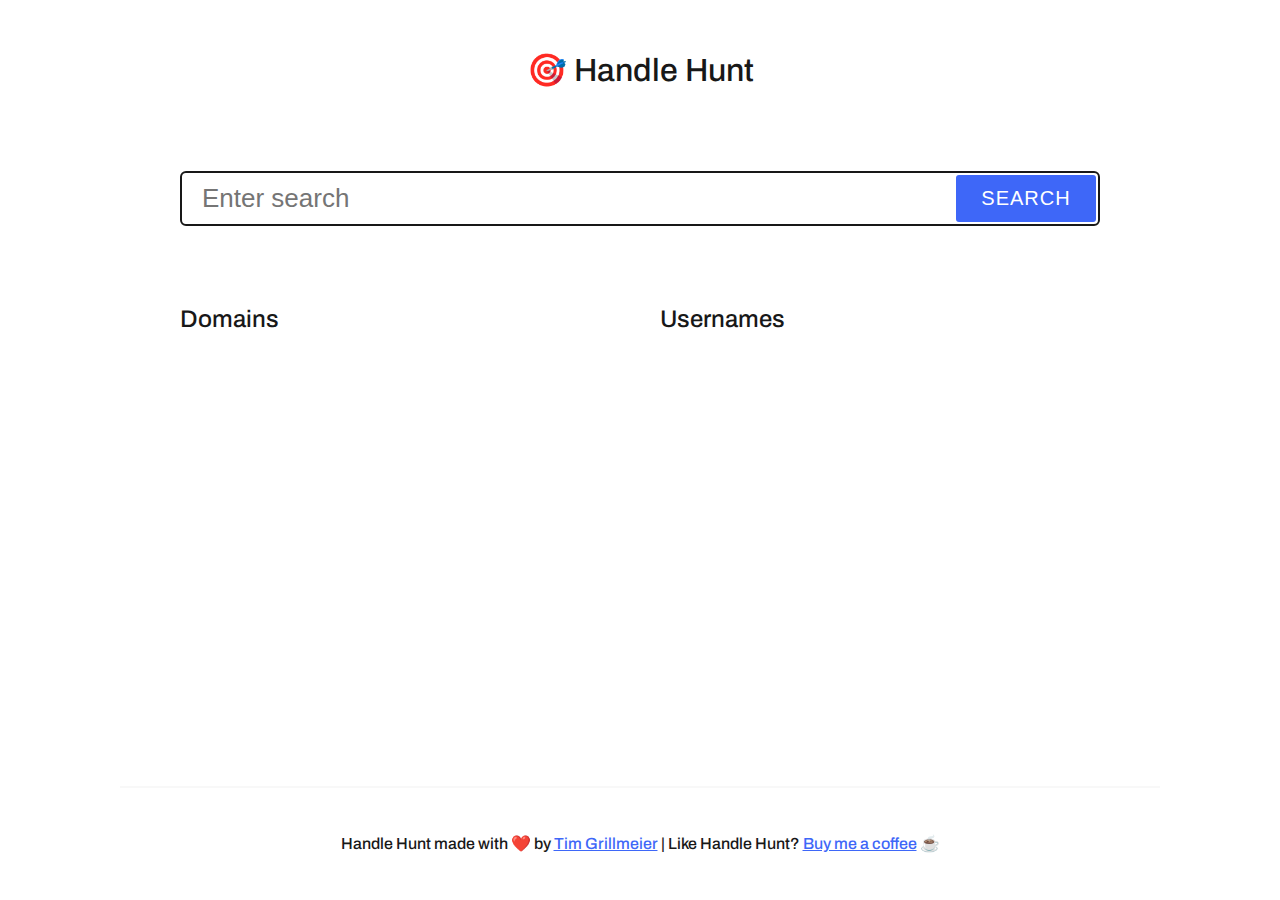
==== index.html @ 6eaf61cf "Handle Hunt v1" ====
<!DOCTYPE html>
<html lang="en">
	<head>
		<meta charset="utf-8">
		<meta name="viewport" content="width=device-width, initial-scale=1">
		<title>🎯 Handle Hunt | Domain & Username Search</title>
		<meta name="description" content="Domain & Username Search without the BS. Search for available business name domains across popular social media platforms and conventional domains.">
		<meta name="author" content="Tim Grillmeier">
		
		<link rel="stylesheet" href="/index.css">

		<link rel="preconnect" href="https://fonts.googleapis.com">
		<link rel="preconnect" href="https://fonts.gstatic.com" crossorigin>
		<link href="https://fonts.googleapis.com/css2?family=Archivo:wght@500&display=swap" rel="stylesheet">

		<link rel="apple-touch-icon" sizes="57x57" href="/favicon/apple-icon-57x57.png">
		<link rel="apple-touch-icon" sizes="60x60" href="/favicon/apple-icon-60x60.png">
		<link rel="apple-touch-icon" sizes="72x72" href="/favicon/apple-icon-72x72.png">
		<link rel="apple-touch-icon" sizes="76x76" href="/favicon/apple-icon-76x76.png">
		<link rel="apple-touch-icon" sizes="114x114" href="/favicon/apple-icon-114x114.png">
		<link rel="apple-touch-icon" sizes="120x120" href="/favicon/apple-icon-120x120.png">
		<link rel="apple-touch-icon" sizes="144x144" href="/favicon/apple-icon-144x144.png">
		<link rel="apple-touch-icon" sizes="152x152" href="/favicon/apple-icon-152x152.png">
		<link rel="apple-touch-icon" sizes="180x180" href="/favicon/apple-icon-180x180.png">
		<link rel="icon" type="image/png" sizes="192x192"  href="/favicon/android-icon-192x192.png">
		<link rel="icon" type="image/png" sizes="32x32" href="/favicon/favicon-32x32.png">
		<link rel="icon" type="image/png" sizes="96x96" href="/favicon/favicon-96x96.png">
		<link rel="icon" type="image/png" sizes="16x16" href="/favicon/favicon-16x16.png">
		<link rel="manifest" href="/favicon/manifest.json">
		<meta name="msapplication-TileColor" content="#ffffff">
		<meta name="msapplication-TileImage" content="/favicon/ms-icon-144x144.png">
		<meta name="theme-color" content="#ffffff">
	</head>
	<body>
		<header>
			<div class="container-content">
				<h1>🎯 Handle Hunt</h1>
			</div>
		</header>
		<div class="container-body">
			<div class="container-content">
				<div id="search" class="container-search">
					<form>
						<input id="searchterms" type="text" placeholder="Enter search">
						<button type="submit">Search</button>
					</form>
				</div>
				<div id="results" class="container-results">
					<div class="container-results-lists">
						<div class="col col-1">
							<h2>Domains</h2>
							<div id="results-list-domains">
							</div>
						</div>
						<div class="col col-2">
							<h2>Usernames</h2>
							<div id="results-list-usernames">
							</div>
						</div>
					</div>
				</div>
			</div>
		</div>
		<footer>
			<div class="container-content">
				<p>Handle Hunt made with ❤️ by <a href="https://timgrillmeier.com" target="_blank">Tim Grillmeier</a> | Like Handle Hunt? <a href="https://www.buymeacoffee.com/timgrillmeier" target="_blank">Buy me a coffee</a> ☕</p>
			</div>
		</footer>

		<script src="https://ajax.googleapis.com/ajax/libs/jquery/3.6.0/jquery.min.js"></script>
		<script src="/index.js"></script>

	</body>
</html>
---- index.css ----
body {
	font-family: 'Archivo', sans-serif;
	font-size: 16px;
	font-weight: 500;
	margin: 0;
	color: #181818;
}

h1, h2, h3, h4, h5 {
	font-weight:  500;
}

a {
	color: #3E67F8;
}

header {
	text-align: center;
}

footer {
	text-align: center;
	/*background: #f8f8f8;*/
}

footer .container-content {
	border-top: 2px solid #f8f8f8;
}

.container-body {
	min-height: calc(100vh - 137px - 118px);
}

.container-content {
	padding:  30px 60px;
	max-width: 920px;
	margin:  0 auto;
}

#search,
.container-search {
	width:  100%;
	border: 2px solid #181818;
	border-radius: 6px;
	box-sizing: border-box;
	font-size: 26px;
}

.container-search input[type="text"] {
	width:  calc(100% - 140px);
	border: none;
	border-radius: 6px;
	box-sizing: border-box;
	font-size: 26px;
	padding: 10px 20px;
}

.container-search input[type="text"]:focus {
	outline: none !important;
}

.container-search button[type="submit"] {
	font-size: 20px;
	text-transform: uppercase;
	background: #3E67F8;
	color: white;
	border:  none;
	border-radius: 3px;
	padding: 12px 20px;
	width: 140px;
	box-sizing: border-box;
	margin-left: -7px;
	display: inline-block;
	position: relative;
	top: -2px;
	letter-spacing: 1px;
	cursor: pointer;
	transition: opacity 250ms;
}

.container-search button[type="submit"]:hover {
	opacity:  0.8;
}

#results,
.container-results {
	padding-top: 60px;
}

.container-results-lists {
	overflow: auto;
}

.container-results-lists .col {
	float:  left;
	width: calc(50%);
	box-sizing: border-box;
}

.container-results-lists .col.col-1 {
	padding-right: 20px;
}

.container-results-lists .col.col-2 {
	padding-left: 20px;
}
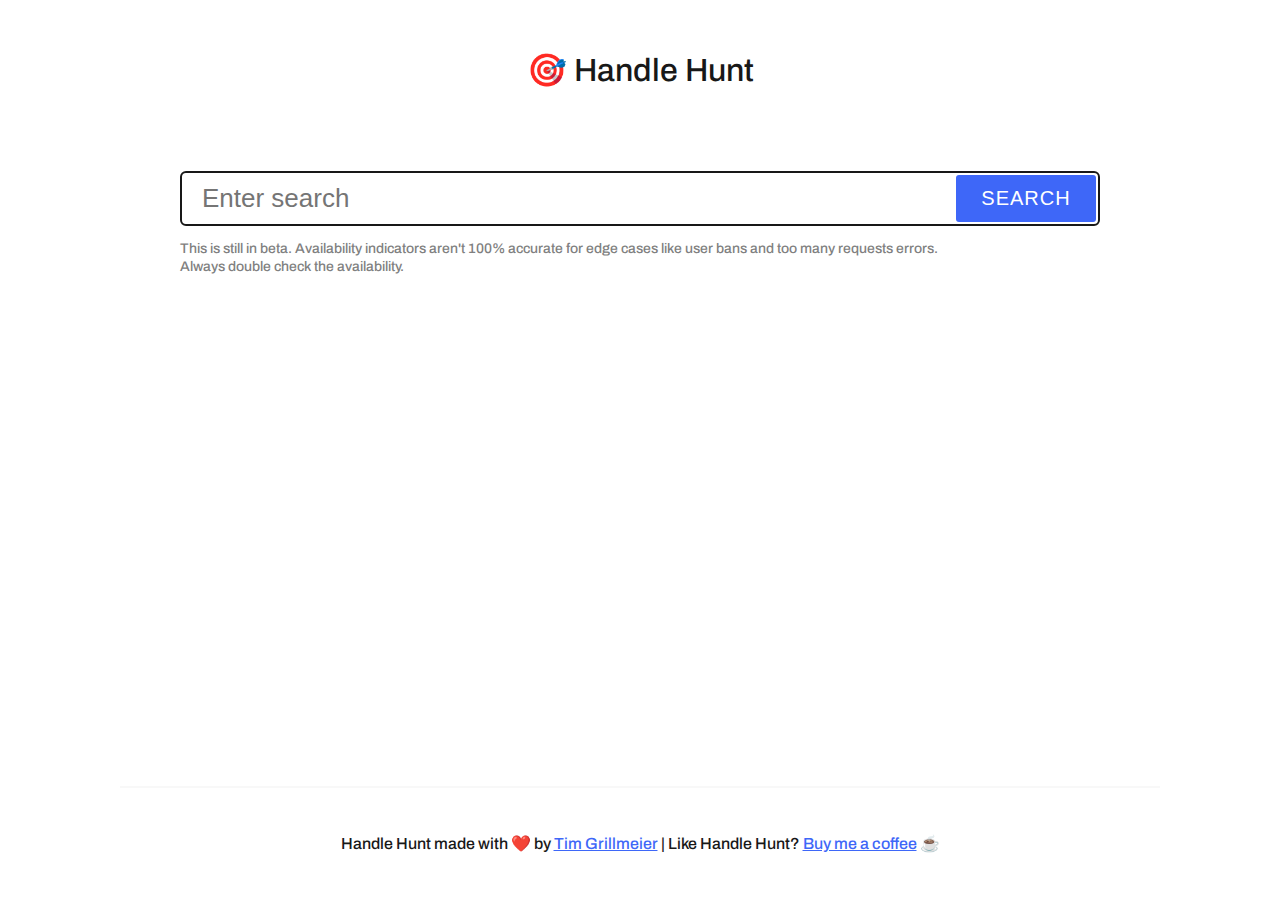
==== commit f2e905c3: "Added dynamic title display, better domain list styles, added disclaimer" ====
--- a/index.html
+++ b/index.html
@@ -30,6 +30,16 @@
 		<meta name="msapplication-TileColor" content="#ffffff">
 		<meta name="msapplication-TileImage" content="/favicon/ms-icon-144x144.png">
 		<meta name="theme-color" content="#ffffff">
+
+		<!-- Global site tag (gtag.js) - Google Analytics -->
+		<script async src="https://www.googletagmanager.com/gtag/js?id=G-52L77NVN3F"></script>
+		<script>
+			window.dataLayer = window.dataLayer || [];
+			function gtag(){dataLayer.push(arguments);}
+			gtag('js', new Date());
+
+			gtag('config', 'G-52L77NVN3F');
+		</script>
 	</head>
 	<body>
 		<header>
@@ -45,16 +55,17 @@
 						<button type="submit">Search</button>
 					</form>
 				</div>
+				<p class="disclaimer">This is still in beta. Availability indicators aren't 100% accurate for edge cases like user bans and too many requests errors.<br>Always double check the availability.</p>
 				<div id="results" class="container-results">
 					<div class="container-results-lists">
 						<div class="col col-1">
-							<h2>Domains</h2>
-							<div id="results-list-domains">
+							<h2 style="display: none;" class="col-heading">Usernames</h2>
+							<div id="results-list-usernames">
 							</div>
 						</div>
 						<div class="col col-2">
-							<h2>Usernames</h2>
-							<div id="results-list-usernames">
+							<h2 style="display: none;" class="col-heading">Domains</h2>
+							<div id="results-list-domains">
 							</div>
 						</div>
 					</div>
--- a/index.css
+++ b/index.css
@@ -35,6 +35,19 @@
 	padding:  30px 60px;
 	max-width: 920px;
 	margin:  0 auto;
+}
+
+.disclaimer {
+	font-size: 14px;
+	pointer-events: none;
+	line-height: 18px;
+	color: grey;
+}
+
+@media screen and (max-width: 550px) {
+	.container-content {
+		padding:  20px 20px;
+	}
 }
 
 #search,
@@ -78,6 +91,25 @@
 	transition: opacity 250ms;
 }
 
+@media screen and (max-width: 550px) {
+	.container-search {
+		width:  100%;
+	}
+
+	.container-search input[type="text"] {
+		font-size: 18px;
+		width:  calc(100% - 100px);
+		padding: 10px 15px;
+	}
+
+	.container-search button[type="submit"] {
+		padding: 10px 10px 9px;
+		font-size: 16px;
+		width: 100px;
+		top: -0px;
+	}
+}
+
 .container-search button[type="submit"]:hover {
 	opacity:  0.8;
 }
@@ -105,3 +137,123 @@
 	padding-left: 20px;
 }
 
+@media screen and (max-width: 730px) {
+	.container-results-lists .col {
+		float:  none;
+		width:  100%;
+	}
+
+	.container-results-lists .col.col-1,
+	.container-results-lists .col.col-2 {
+		padding-left: 0;
+		padding-right: 0;
+	}
+}
+
+.availability {
+	border-radius: 6px;
+	border:  2px solid #181818;
+	overflow: hidden;
+	text-decoration: none;
+	height: 40px;
+	position:  relative;
+	padding:  0 40px 0 40px;
+	display:  block;
+	margin-bottom: 10px;
+}
+
+.availability.domain {
+	padding-left: 75px;
+}
+
+.availability.username {
+
+}
+
+.availability.domain .icon,
+.availability.username .icon {
+	background: #3E67F8;
+	width: 40px;
+	position:  absolute;
+	left: 0;
+	top: 0;
+}
+
+.availability.domain .icon {
+	background: #181818;
+	width:  75px;
+	height: 40px;
+}
+
+.availability.domain .icon span {
+	font-size: 16px;
+	line-height: 20px;
+	color:  white;
+	width: 65px;
+	height:  20px;
+	padding: 10px 5px;
+	text-align: center;
+	display: inline-block;
+}
+
+.availability.username .icon svg {
+	width: 20px;
+	height:  20px;
+	padding: 10px;
+	fill: white;
+	color: white;
+}
+
+.availability.domain .domain,
+.availability.username .username {
+	line-height:  20px;
+	color:  #181818;
+	font-size: 18px;
+	padding: 10px 0 10px 15px;
+}
+
+.availability.domain .status,
+.availability.username .status {
+	background: white;
+	width: 40px;
+	position:  absolute;
+	right: 0;
+	top: 0;
+}
+
+.availability.domain .status svg,
+.availability.username .status svg {
+	width: 24px;
+	height:  24px;
+	padding: 8px;
+}
+
+.availability.domain .status.loading svg,
+.availability.username .status.loading svg {
+	animation: rotation 2s infinite linear;
+	fill: #181818;
+	color: #181818;
+}
+
+@keyframes rotation {
+	from {
+		transform: rotate(0deg);
+	}
+	to {
+		transform: rotate(359deg);
+	}
+}
+
+.availability.domain .status.available svg,
+.availability.username .status.available svg {
+	fill: #6acd3f;
+	color: #6acd3f;
+}
+
+.availability.domain .status.unavailable svg,
+.availability.username .status.unavailable svg {
+	fill: #e80e09;
+	color: #e80e09;
+}
+
+
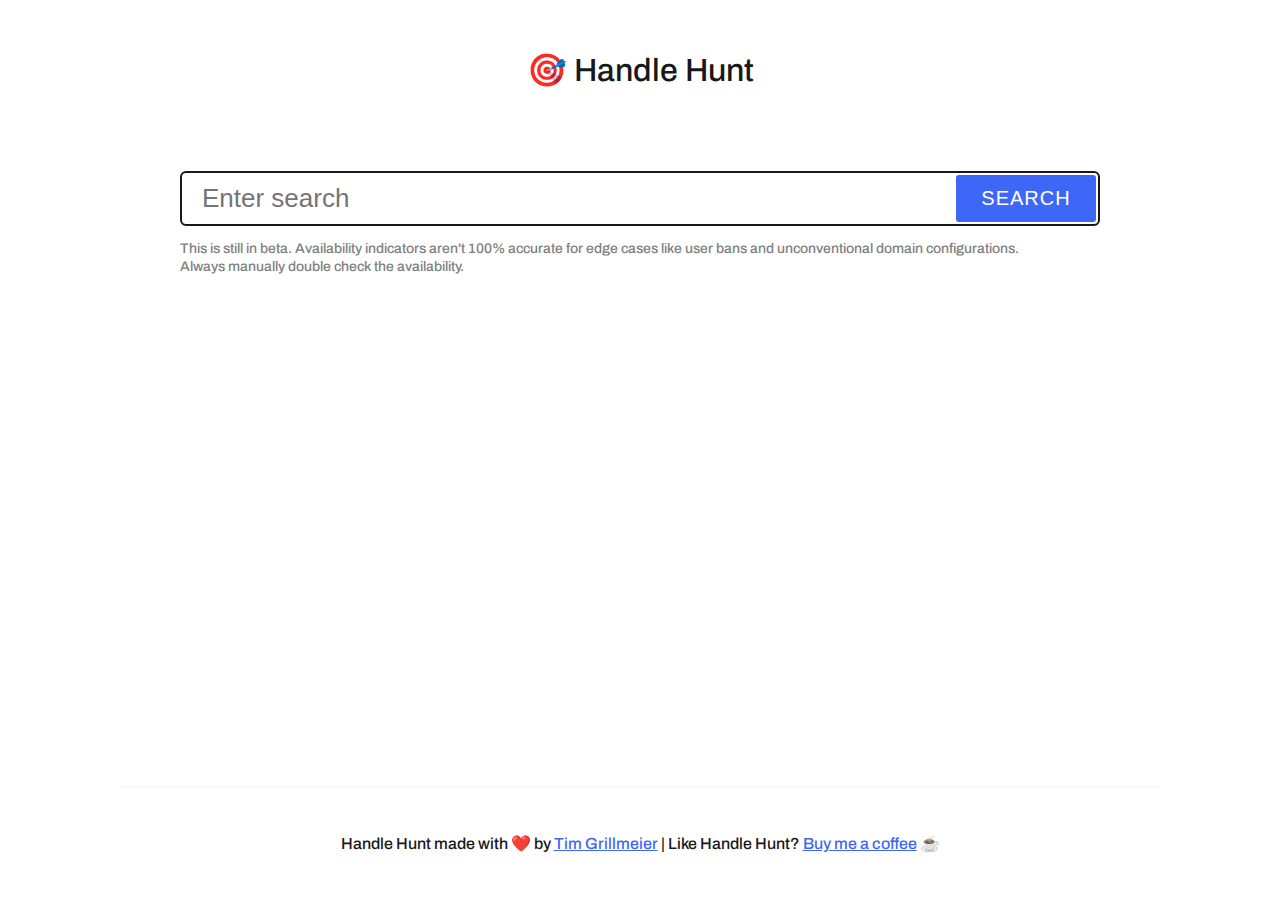
==== commit f7835018: "Disclaimer update" ====
--- a/index.html
+++ b/index.html
@@ -3,8 +3,8 @@
 	<head>
 		<meta charset="utf-8">
 		<meta name="viewport" content="width=device-width, initial-scale=1">
-		<title>🎯 Handle Hunt | Domain & Username Search</title>
-		<meta name="description" content="Domain & Username Search without the BS. Search for available business name domains across popular social media platforms and conventional domains.">
+		<title>Handle Hunt 🎯 | Domain & Username Search</title>
+		<meta name="description" content="Domain & Username Search without the bull. Search for available usernames and domains across popular social media platforms and conventional domains.">
 		<meta name="author" content="Tim Grillmeier">
 		
 		<link rel="stylesheet" href="/index.css">
@@ -55,7 +55,7 @@
 						<button type="submit">Search</button>
 					</form>
 				</div>
-				<p class="disclaimer">This is still in beta. Availability indicators aren't 100% accurate for edge cases like user bans and too many requests errors.<br>Always double check the availability.</p>
+				<p class="disclaimer">This is still in beta. Availability indicators aren't 100% accurate for edge cases like user bans and unconventional domain configurations.<br>Always manually double check the availability.</p>
 				<div id="results" class="container-results">
 					<div class="container-results-lists">
 						<div class="col col-1">
